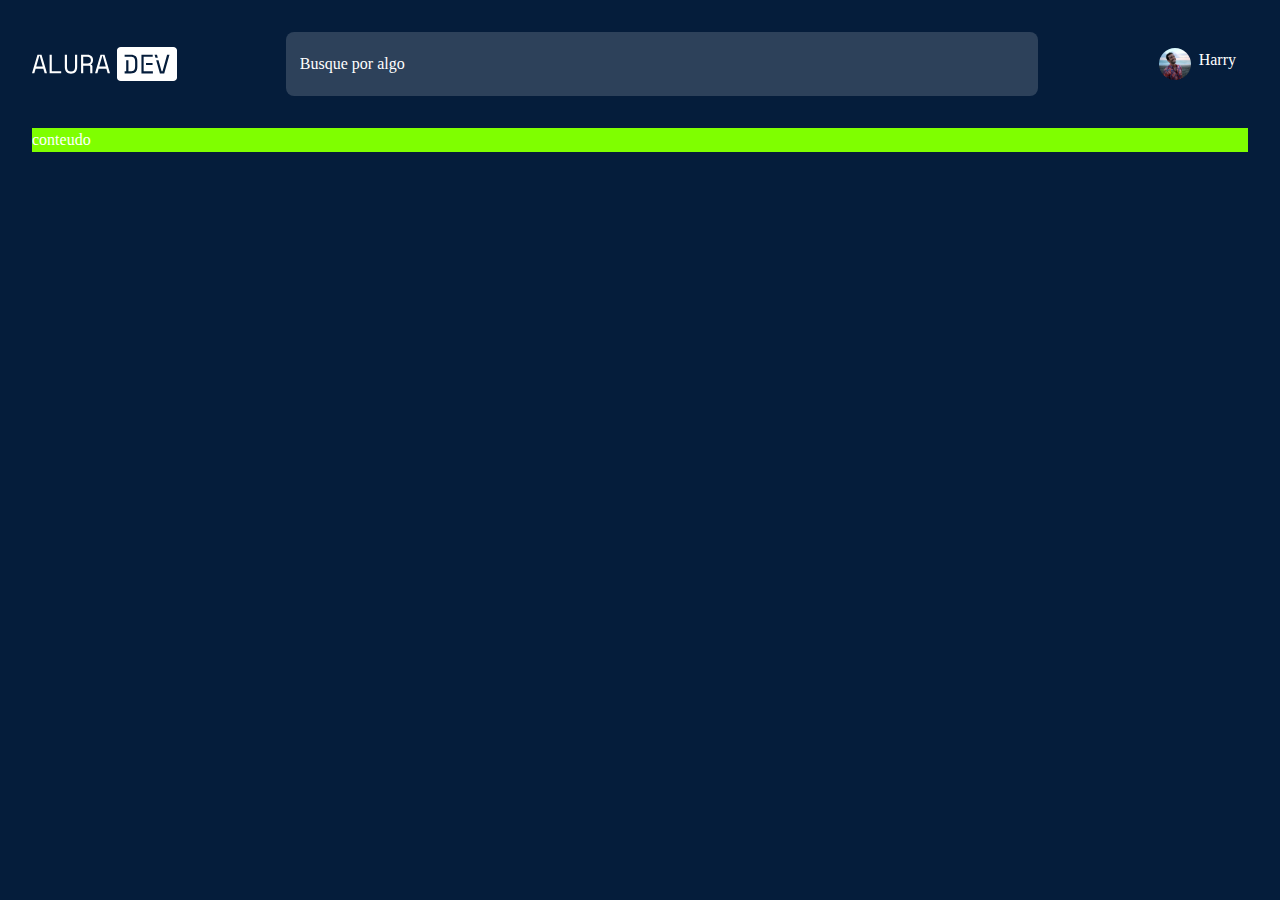
==== editorDECodigo.html @ 9ddee0e4 "Finalizando cabeçalho" ====
<!DOCTYPE html>
<html lang="pt-BR">

<head>
    <meta charset="UTF-8">
    <meta http-equiv="X-UA-Compatible" content="IE=edge">
    <meta name="viewport" content="width=device-width, initial-scale=1.0">

    <link rel="preconnect" href="https://fonts.googleapis.com">
    <link rel="preconnect" href="https://fonts.gstatic.com" crossorigin>
    <link href="https://fonts.googleapis.com/css2?family=Inter:wght@400;700&family=Roboto+Mono:ital@1&display=swap"
        rel="stylesheet">

    <link rel="stylesheet" href="assets/CSS/base/base.css">

    <title> ALURADEV</title>
</head>

<body>
    <header class="cabecalho">
        <img src="assets/img/Logo.svg" alt="Logo ALURADEV" class="logo">
       
        <input type="search" name="" id="" class="pesquisa" placeholder="Busque por algo" aria-label="Busque por algo">
       
        <div class="autor">
            <img src="assets/img/foto.svg" alt="" class="autor__foto">
            <h2 class="autor__nome">Harry</h2>
        </div>

    </header>

    <main class="conteudo">
        <h1>conteudo</h1>
    </main>


</body>

</html>
---- assets/CSS/base/base.css ----
@import url(_reset.css);
@import url(_variaveis.css);
@import url(../_cabecalho.css);

body {
    background: var(--cor-de-fundo);
    font-family: var(--cor-de-fundo);
    font-size: var(--fonte-principal);
    font-weight: var(--peso-principal);
    line-height: 1.5rem;
    color: var(--branco);
    grid-template-areas:
        "cabecalho"
        "conteudo";
    grid-template-columns: auto;
    grid-template-rows: auto;
    margin: 2rem;
}


.conteudo {
    background-color: chartreuse;
    grid-area: conteudo;

}
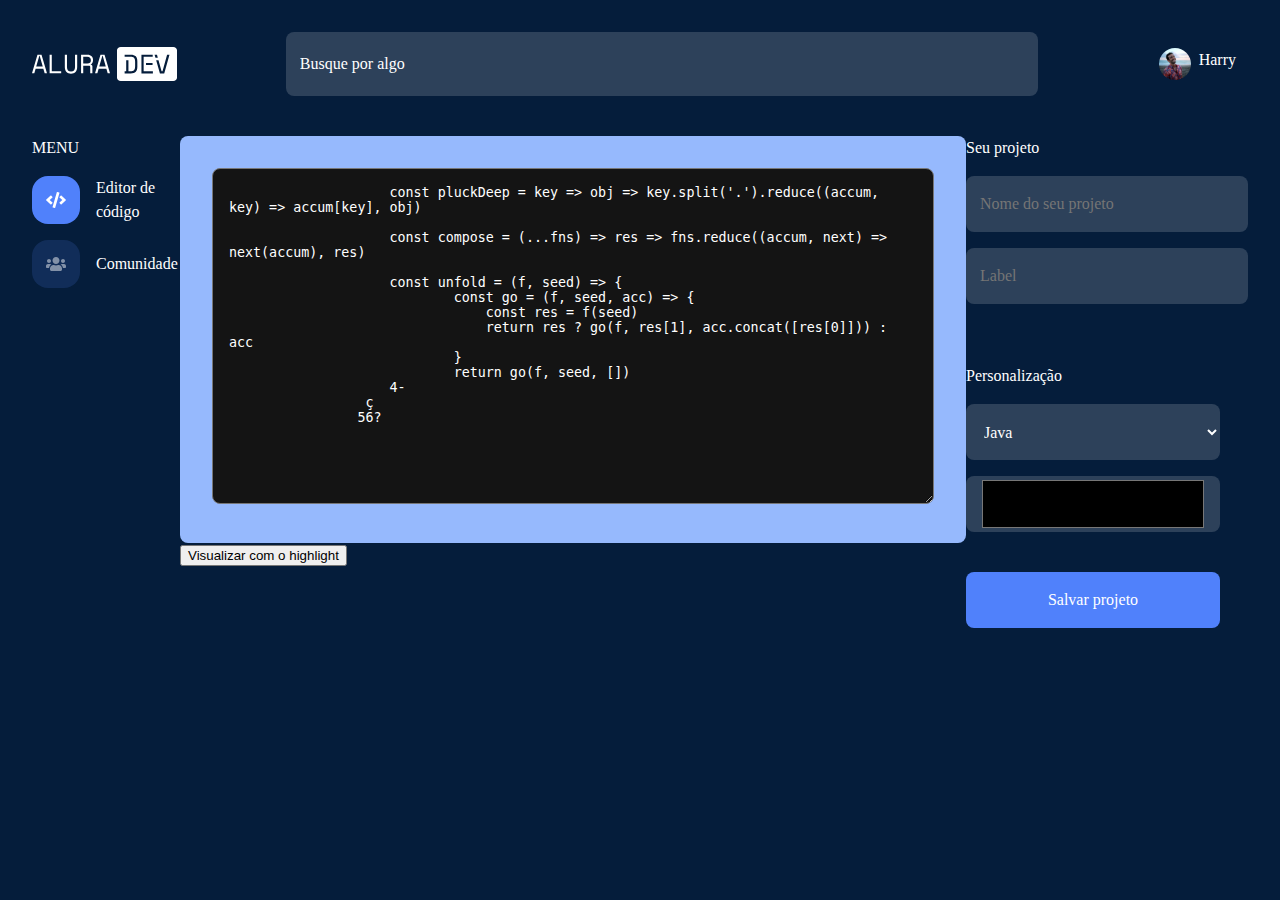
==== commit a32f1b3b: "montando a parte do menu e do editor" ====
--- a/editorDECodigo.html
+++ b/editorDECodigo.html
@@ -19,9 +19,9 @@
 <body>
     <header class="cabecalho">
         <img src="assets/img/Logo.svg" alt="Logo ALURADEV" class="logo">
-       
+
         <input type="search" name="" id="" class="pesquisa" placeholder="Busque por algo" aria-label="Busque por algo">
-       
+
         <div class="autor">
             <img src="assets/img/foto.svg" alt="" class="autor__foto">
             <h2 class="autor__nome">Harry</h2>
@@ -30,7 +30,76 @@
     </header>
 
     <main class="conteudo">
-        <h1>conteudo</h1>
+        <section class="menu">
+            <h2 class="menu__titulo">MENU</h2>
+            <a href="#" class="menu__link">
+                <img class="menu__icone" src="assets/img/Icone-editor.svg" alt="">
+                <h4>Editor de código</h4>
+            </a>
+            <a href="#" class="menu__link">
+                <img class="menu__icone" src="assets/img/Icone-menu.svg" alt="">
+                <h4>Comunidade</h4>
+            </a>
+        </section>
+
+        <section class="area-codigo">
+           <div class="area-codigo__painel">
+                <textarea class="area-codigo__painel--codigo">
+                    const pluckDeep = key => obj => key.split('.').reduce((accum, key) => accum[key], obj)
+
+                    const compose = (...fns) => res => fns.reduce((accum, next) => next(accum), res)
+
+                    const unfold = (f, seed) => {
+                            const go = (f, seed, acc) => {
+                                const res = f(seed)
+                                return res ? go(f, res[1], acc.concat([res[0]])) : acc
+                            }
+                            return go(f, seed, [])
+                    4-
+                 ç
+                56?
+                </textarea>
+            </div>             
+
+            
+            <input type="button" class="botao-highlight" value="Visualizar com o highlight">
+        </section>
+
+        <section class="projeto">
+            <form action="" class="projeto__formulario">
+
+                <fieldset>
+                    <legend class="projeto__legenda">Seu projeto</legend>
+                    <div class="projeto__personalizacao">
+                        <input type="text" class="projeto__input projeto__personalizacao--nome"
+                            placeholder="Nome do seu projeto">
+                        <input type="text" class="projeto__input projeto__personalizacao--label" placeholder="Label">
+                    </div>
+                </fieldset>
+
+                <fieldset>
+                    <legend class="projeto__legenda">Personalização</legend>
+
+                    <div class="projeto__personalizacao">
+
+                        <select name="selecao" class="selecao" id="">
+                            <option value="Java" class="selecao__linguagem">Java</option>
+                            <option value="JavaScript" class="selecao__linguagem">JavaScript</option>
+                            <option value="C#" class="selecao__linguagem">C#</option>
+                            <option value="C++" class="selecao__linguagem">C++</option>
+                            <option value="C" class="selecao__linguagem">C</option>
+                            <option value="PHP" class="selecao__linguagem">PHP</option>
+                            <option value="Phyton" class="selecao__linguagem">Phyton</option>
+
+                        </select>
+                        <input type="color" name="" class="projeto__input" id="">
+                    </div>
+                </fieldset>
+
+                <input type="submit" class="projeto__botao-salvar" value="Salvar projeto">
+            </form>
+
+        </section>
     </main>
 
 
--- a/assets/CSS/base/base.css
+++ b/assets/CSS/base/base.css
@@ -1,6 +1,12 @@
 @import url(_reset.css);
 @import url(_variaveis.css);
 @import url(../_cabecalho.css);
+@import url(../conteudo/_menu.css);
+@import url(../conteudo/_formulario.css);
+@import url(../conteudo/_areCodigo.css);
+
+
+
 
 body {
     background: var(--cor-de-fundo);
@@ -19,7 +25,12 @@
 
 
 .conteudo {
-    background-color: chartreuse;
+    display: grid;
     grid-area: conteudo;
-
+    grid-template-areas: "menu painel formulario";
+    grid-template-columns: auto;
+    grid-template-rows: auto;
+    flex-wrap: wrap;
+    justify-content: space-between;
+    padding-top: 0.5rem;
 }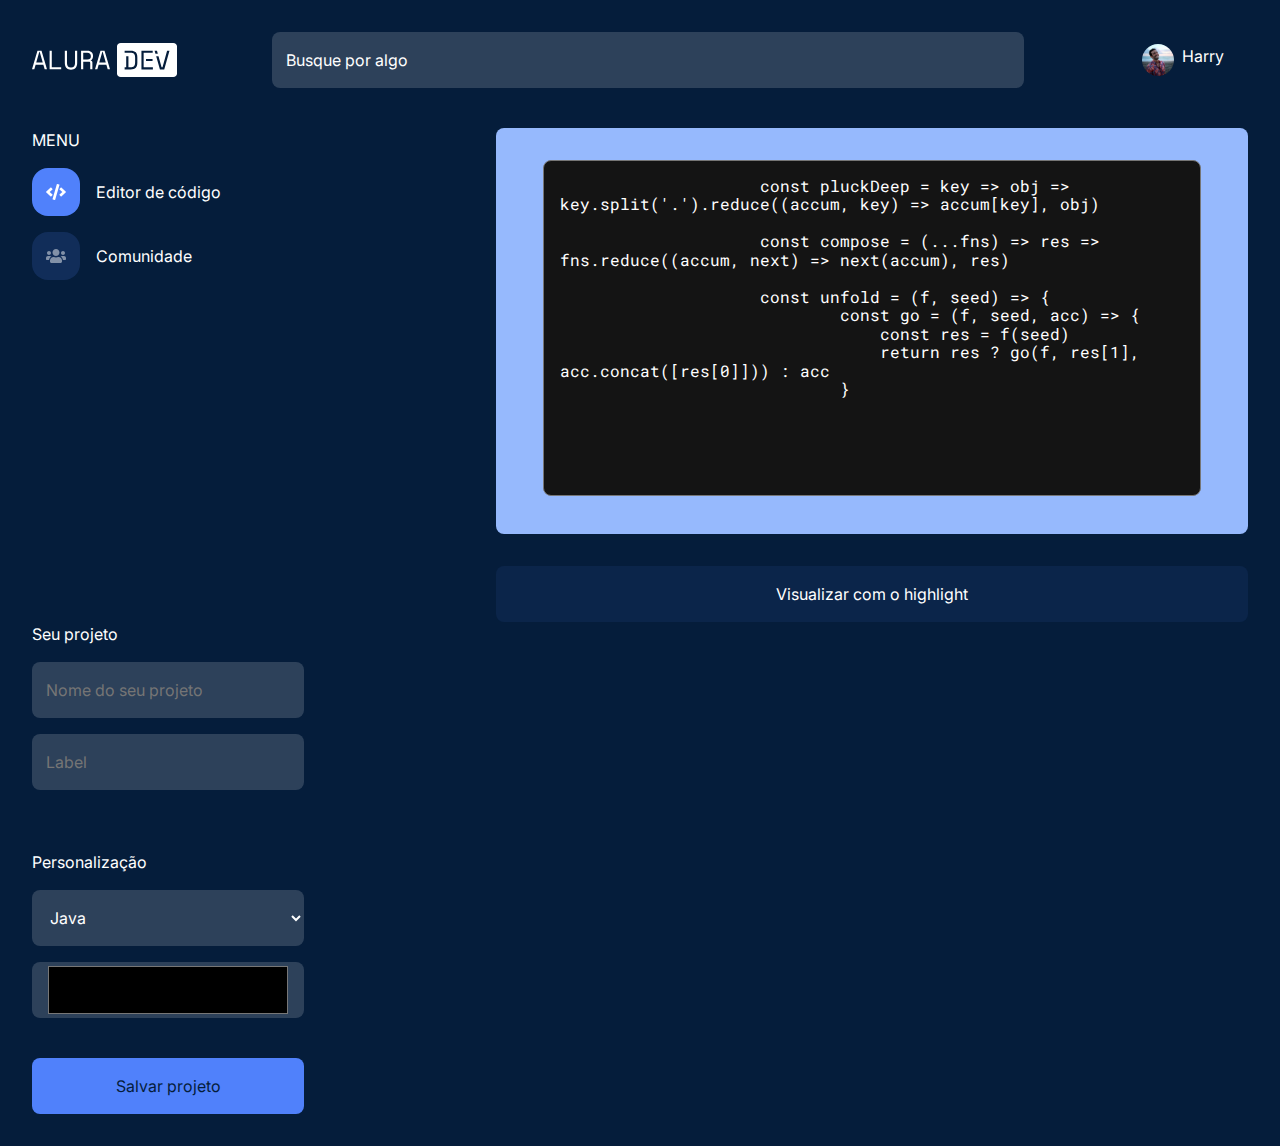
==== commit f1876c50: "finalizaando editor de código desktop" ====
--- a/editorDECodigo.html
+++ b/editorDECodigo.html
@@ -54,10 +54,7 @@
                                 const res = f(seed)
                                 return res ? go(f, res[1], acc.concat([res[0]])) : acc
                             }
-                            return go(f, seed, [])
-                    4-
-                 ç
-                56?
+                        
                 </textarea>
             </div>             
 
@@ -71,9 +68,9 @@
                 <fieldset>
                     <legend class="projeto__legenda">Seu projeto</legend>
                     <div class="projeto__personalizacao">
-                        <input type="text" class="projeto__input projeto__personalizacao--nome"
+                        <input type="text" class="projeto__input"
                             placeholder="Nome do seu projeto">
-                        <input type="text" class="projeto__input projeto__personalizacao--label" placeholder="Label">
+                        <input type="text" class="projeto__input" placeholder="Label">
                     </div>
                 </fieldset>
 
@@ -82,7 +79,7 @@
 
                     <div class="projeto__personalizacao">
 
-                        <select name="selecao" class="selecao" id="">
+                        <select name="selecao" class="projeto__input" id="">
                             <option value="Java" class="selecao__linguagem">Java</option>
                             <option value="JavaScript" class="selecao__linguagem">JavaScript</option>
                             <option value="C#" class="selecao__linguagem">C#</option>
@@ -96,7 +93,7 @@
                     </div>
                 </fieldset>
 
-                <input type="submit" class="projeto__botao-salvar" value="Salvar projeto">
+                <input type="submit" class="projeto__input botao__salvar" value="Salvar projeto">
             </form>
 
         </section>
--- a/assets/CSS/base/base.css
+++ b/assets/CSS/base/base.css
@@ -9,9 +9,11 @@
 
 
 body {
+
+
     background: var(--cor-de-fundo);
-    font-family: var(--cor-de-fundo);
-    font-size: var(--fonte-principal);
+    font-family: var(--fonte-principal);
+    font-size: var(--tamanho-fonte);
     font-weight: var(--peso-principal);
     line-height: 1.5rem;
     color: var(--branco);
@@ -20,16 +22,22 @@
         "conteudo";
     grid-template-columns: auto;
     grid-template-rows: auto;
-    margin: 2rem;
+    padding:  2rem;
+}
+
+.cabecalho {
+    align-items: center;
+  
+    display: flex;
+    justify-content: space-between;
+    grid-area: cabecalho;
+    padding-bottom: 2rem;
 }
 
 
 .conteudo {
-    display: grid;
-    grid-area: conteudo;
-    grid-template-areas: "menu painel formulario";
-    grid-template-columns: auto;
-    grid-template-rows: auto;
+    
+    display: flex;
     flex-wrap: wrap;
     justify-content: space-between;
     padding-top: 0.5rem;
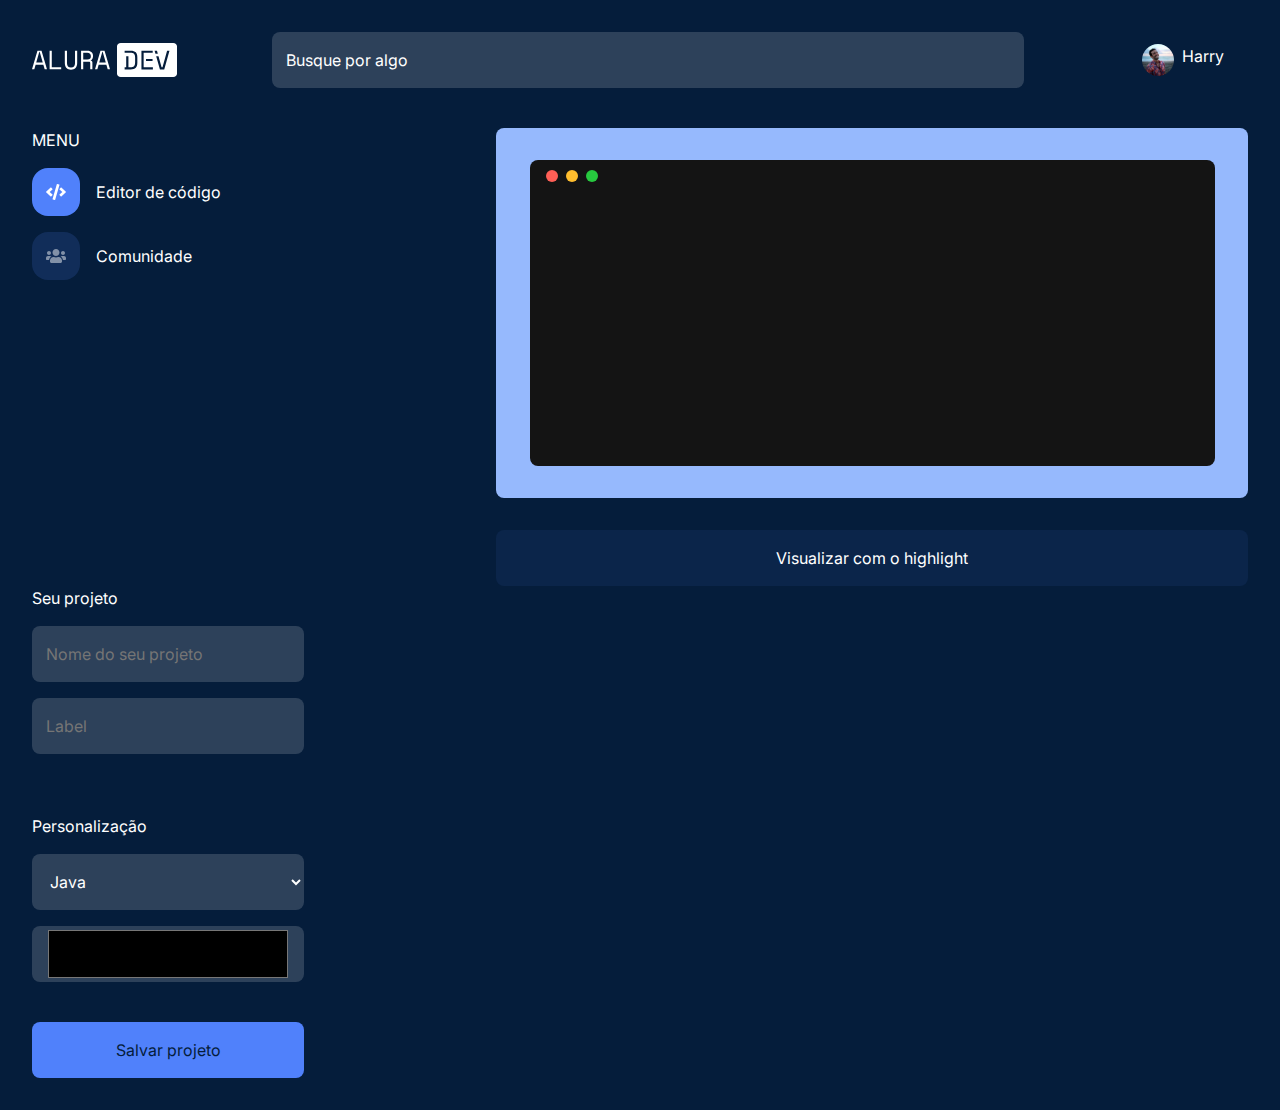
==== commit 6c6a8298: "Iniciando responsividade" ====
--- a/editorDECodigo.html
+++ b/editorDECodigo.html
@@ -4,7 +4,7 @@
 <head>
     <meta charset="UTF-8">
     <meta http-equiv="X-UA-Compatible" content="IE=edge">
-    <meta name="viewport" content="width=device-width, initial-scale=1.0">
+    <meta name="viewport" content="width=device-width, initial-scale=1.0"/>
 
     <link rel="preconnect" href="https://fonts.googleapis.com">
     <link rel="preconnect" href="https://fonts.gstatic.com" crossorigin>
@@ -22,6 +22,7 @@
 
         <input type="search" name="" id="" class="pesquisa" placeholder="Busque por algo" aria-label="Busque por algo">
 
+        <button class="menu-humburgue"></button>
         <div class="autor">
             <img src="assets/img/foto.svg" alt="" class="autor__foto">
             <h2 class="autor__nome">Harry</h2>
@@ -43,43 +44,33 @@
         </section>
 
         <section class="area-codigo">
-           <div class="area-codigo__painel">
-                <textarea class="area-codigo__painel--codigo">
-                    const pluckDeep = key => obj => key.split('.').reduce((accum, key) => accum[key], obj)
 
-                    const compose = (...fns) => res => fns.reduce((accum, next) => next(accum), res)
+            <div class="area-codigo__painel">
+                <div class="area-codigo__painel-elipses"></div>
+                <textarea class="area-codigo__painel--codigo" placeholder=""></textarea>                
+            </div>
 
-                    const unfold = (f, seed) => {
-                            const go = (f, seed, acc) => {
-                                const res = f(seed)
-                                return res ? go(f, res[1], acc.concat([res[0]])) : acc
-                            }
-                        
-                </textarea>
-            </div>             
 
-            
             <input type="button" class="botao-highlight" value="Visualizar com o highlight">
         </section>
 
         <section class="projeto">
             <form action="" class="projeto__formulario">
 
-                <fieldset>
+                <fieldset class="sobre">
                     <legend class="projeto__legenda">Seu projeto</legend>
                     <div class="projeto__personalizacao">
-                        <input type="text" class="projeto__input"
-                            placeholder="Nome do seu projeto">
+                        <input type="text" class="projeto__input" placeholder="Nome do seu projeto">
                         <input type="text" class="projeto__input" placeholder="Label">
                     </div>
                 </fieldset>
 
-                <fieldset>
+                <fieldset class="sobre">
                     <legend class="projeto__legenda">Personalização</legend>
 
-                    <div class="projeto__personalizacao">
+                    <div class="projeto__personalizacao projeto__tema">
 
-                        <select name="selecao" class="projeto__input" id="">
+                        <select name="selecao" class="projeto__input tema" id="">
                             <option value="Java" class="selecao__linguagem">Java</option>
                             <option value="JavaScript" class="selecao__linguagem">JavaScript</option>
                             <option value="C#" class="selecao__linguagem">C#</option>
@@ -89,7 +80,7 @@
                             <option value="Phyton" class="selecao__linguagem">Phyton</option>
 
                         </select>
-                        <input type="color" name="" class="projeto__input" id="">
+                        <input type="color" name="" class="projeto__input tema" id="">
                     </div>
                 </fieldset>
 
--- a/assets/CSS/base/base.css
+++ b/assets/CSS/base/base.css
@@ -1,44 +1,40 @@
 @import url(_reset.css);
 @import url(_variaveis.css);
 @import url(../_cabecalho.css);
+@import url(../conteudo/_areCodigo.css);
+@import url(../conteudo/_formulario.css);
 @import url(../conteudo/_menu.css);
-@import url(../conteudo/_formulario.css);
-@import url(../conteudo/_areCodigo.css);
 
 
 
 
 body {
-
-
     background: var(--cor-de-fundo);
+    color: var(--branco);
     font-family: var(--fonte-principal);
     font-size: var(--tamanho-fonte);
     font-weight: var(--peso-principal);
-    line-height: 1.5rem;
-    color: var(--branco);
     grid-template-areas:
         "cabecalho"
         "conteudo";
     grid-template-columns: auto;
     grid-template-rows: auto;
-    padding:  2rem;
+    line-height: 1.5rem;
+    padding: 2rem;
 }
 
 .cabecalho {
     align-items: center;
-  
     display: flex;
+    grid-area: cabecalho;
     justify-content: space-between;
-    grid-area: cabecalho;
     padding-bottom: 2rem;
 }
 
 
 .conteudo {
-    
     display: flex;
     flex-wrap: wrap;
     justify-content: space-between;
     padding-top: 0.5rem;
-}+}
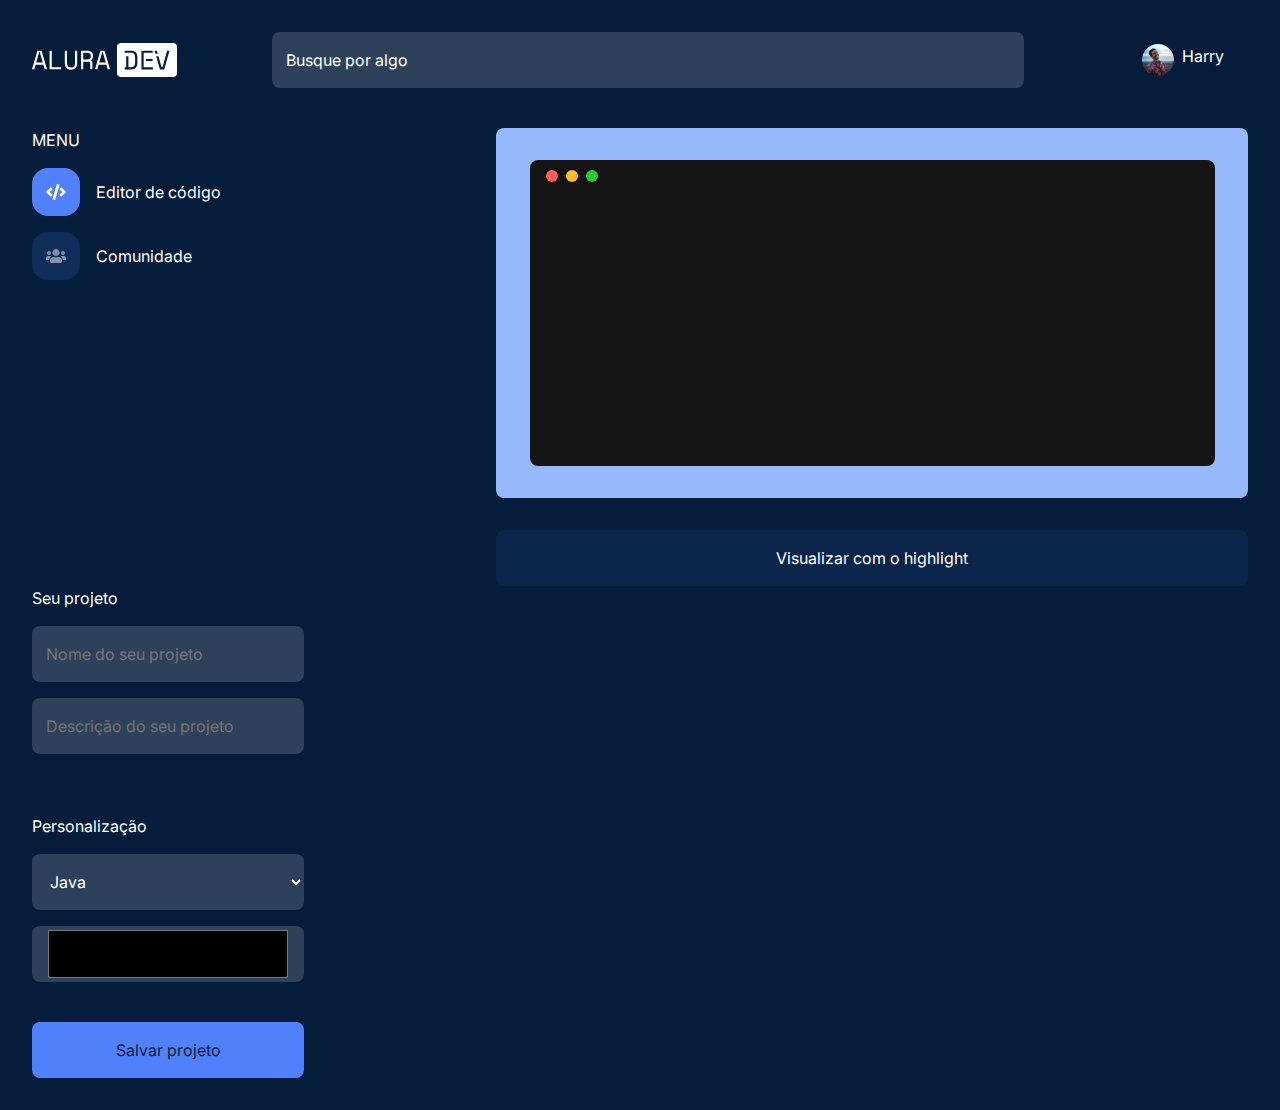
==== commit 6be42e85: "Finalizando a parte de CSS" ====
--- a/editorDECodigo.html
+++ b/editorDECodigo.html
@@ -22,7 +22,11 @@
 
         <input type="search" name="" id="" class="pesquisa" placeholder="Busque por algo" aria-label="Busque por algo">
 
-        <button class="menu-humburgue"></button>
+        <div class="icones">
+
+            <button class="icones__lupa"></button>
+            <button class="menu-humburgue"></button>
+        </div>
         <div class="autor">
             <img src="assets/img/foto.svg" alt="" class="autor__foto">
             <h2 class="autor__nome">Harry</h2>
@@ -61,7 +65,7 @@
                     <legend class="projeto__legenda">Seu projeto</legend>
                     <div class="projeto__personalizacao">
                         <input type="text" class="projeto__input" placeholder="Nome do seu projeto">
-                        <input type="text" class="projeto__input" placeholder="Label">
+                        <input type="text" class="projeto__input descricao" placeholder="Descrição do seu projeto">
                     </div>
                 </fieldset>
 
--- a/assets/CSS/base/base.css
+++ b/assets/CSS/base/base.css
@@ -38,3 +38,9 @@
     justify-content: space-between;
     padding-top: 0.5rem;
 }
+
+@media screen and (max-width: 375px) {
+    body {
+        padding: 1rem;
+    }
+}